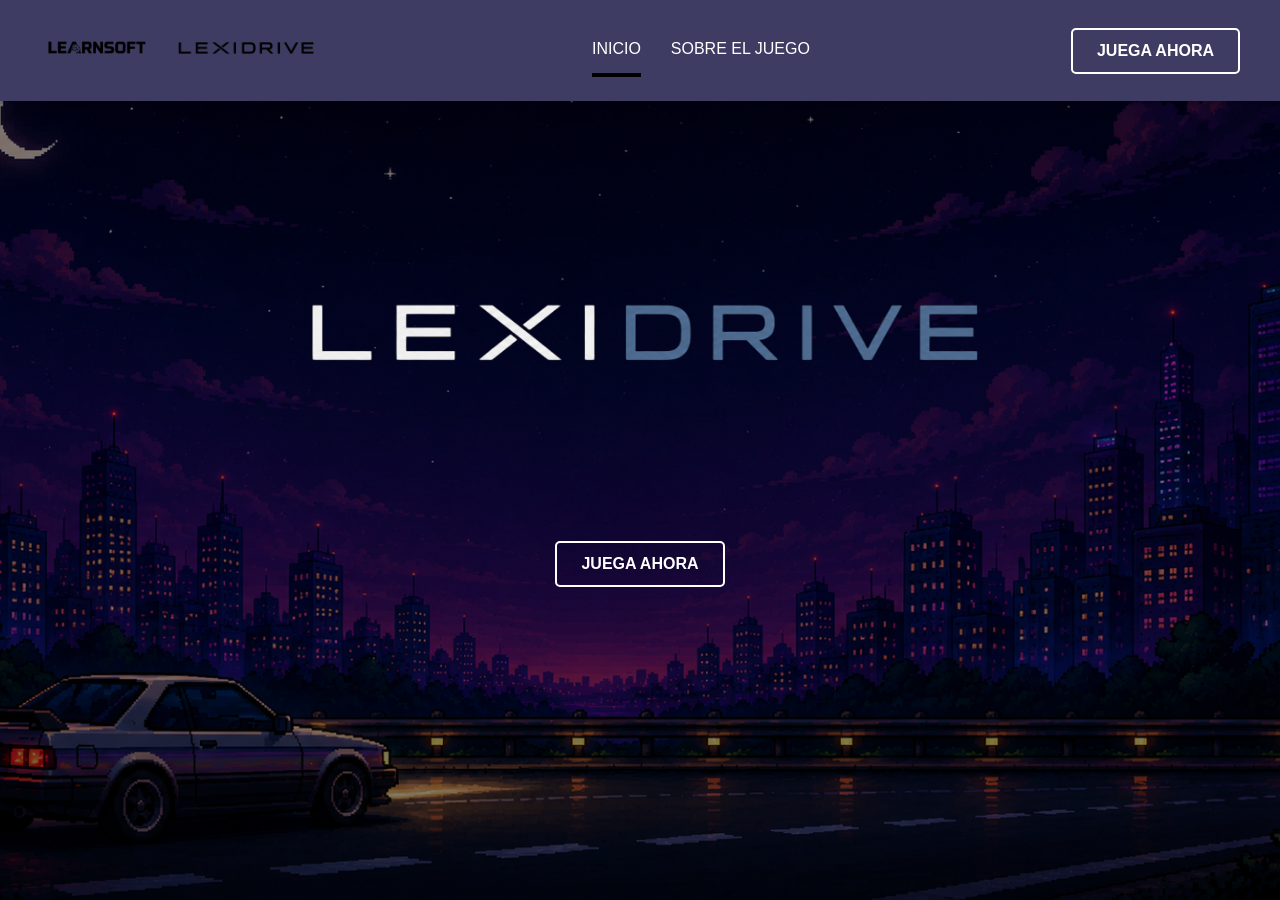
==== index.html @ 69aa59a1 "Add files via upload" ====
<!DOCTYPE html>
<html lang="es">
<head>
  <meta charset="UTF-8">
  <meta name="viewport" content="width=device-width, initial-scale=1.0">
  <title>LexiDrive</title>

  <link rel="stylesheet" href="styles.css">
</head>

<body style="
margin: 0;
height: 100vh;
background-image: linear-gradient(rgba(0,0,0,0.5),rgba(0,0,0,0.5)), url('Imagenes/fondo ld 1.png');
background-size: cover;
background-position: center;
background-attachment: fixed;
">


  <nav class="navbar">

    <a href="#" class="logo">
<img src="Imagenes/LS logo 1.png" alt="Logo IWGA" style="height:75px; width:auto;">
<img src="Imagenes/LD logo 3.png" alt="Logo WTM" style="height:75px; width:auto;">
</a>

    <ul class="nav-links">
      <li> <a href="index.html" class="active-link">INICIO</a></li>
      <li><a href="game.html">SOBRE EL JUEGO</a> </li>
      <!--<li><a href="help.html">AYUDA</a></li>-->
    </ul>

    <div class="nav-right">
      </li><a href="https://learnsoft.itch.io/lexidrive" class="btn">Juega ahora</a>
    </div>
  </nav>


<section class="home">
    <div class="content">
    <div class="logos">
      <img src="Imagenes/logo ld 1 s.png" alt="Logo 1">
    </div>


    <div class="buttons">
      <a href="https://learnsoft.itch.io/lexidrive" class="btn">Juega ahora</a>
    </div>
  </div>
  </section> 

</body>
</html>
---- styles.css ----
* {
  margin: 0;
  padding: 0;
  box-sizing: border-box;
}

body {
  font-family: Arial, sans-serif;
  background-color: #0b0c10;
  color: white;
}

.navbar {
  display: flex;
  justify-content: space-between;
  align-items: center;
  background-color: #3F3C64;
  padding: 10px 40px;
  box-shadow: 0 2px 5px rgba(0,0,0,0.3);
}

.logo {
  font-size: 1.5rem;
  color: #3F3C64;
  font-weight: bold;
  letter-spacing: 1px;
}



.nav-links {
  display: flex;
  gap: 30px;
  list-style: none;
}

.nav-links a {
  text-decoration: none;
  color: rgb(0, 0, 0);
  font-weight: 500;
  transition: color 0.3s;
}

.nav-links a:hover {
  color: #000000;
}

.nav-right {
  display: flex;
  align-items: center;
  gap: 20px;
}

.btn {
  background-color: #ffffff;
  color: rgb(0, 0, 0);
  border: none;
  padding: 8px 16px;
  border-radius: 5px;
  cursor: pointer;
  font-weight: 600;
  transition: background 0.3s;
}

.btn:hover {
  background-color: #000000;
}

.nav-links a {
    color: white;
    text-decoration: none;
    padding: 15px 0;
    display: block;
    border-bottom: 4px solid transparent; 
}

.nav-links a.active-link {
    border-bottom: 4px solid #000000;
}

.nav-links a:hover {
    border-bottom: 4px solid #000000; 
}

.content {
  
  padding: 40px;
  border-radius: 10px;
  max-width: 600px;
  margin: auto;
  text-align: center;
  color: white;
  font-family: Arial, sans-serif;
}

.logos {
  display: flex;
  justify-content: center;
  gap: 20px;
  margin-bottom: 20px;
}

.logos img {
  height: 380px;
}

.content h1 {
  font-size: 2.0em;
  margin-bottom: 20px;
}


.buttons {
  display: flex;
  justify-content: center;
  gap: 15px;
}

.btn {
  background: transparent;
  border: 2px solid white;
  padding: 12px 24px;
  color: white;
  text-decoration: none;
  text-transform: uppercase;
  font-weight: bold;
  border-radius: 5px;
  transition: all 0.3s;
}

.btn:hover {
  background: white;
  color: black;
}
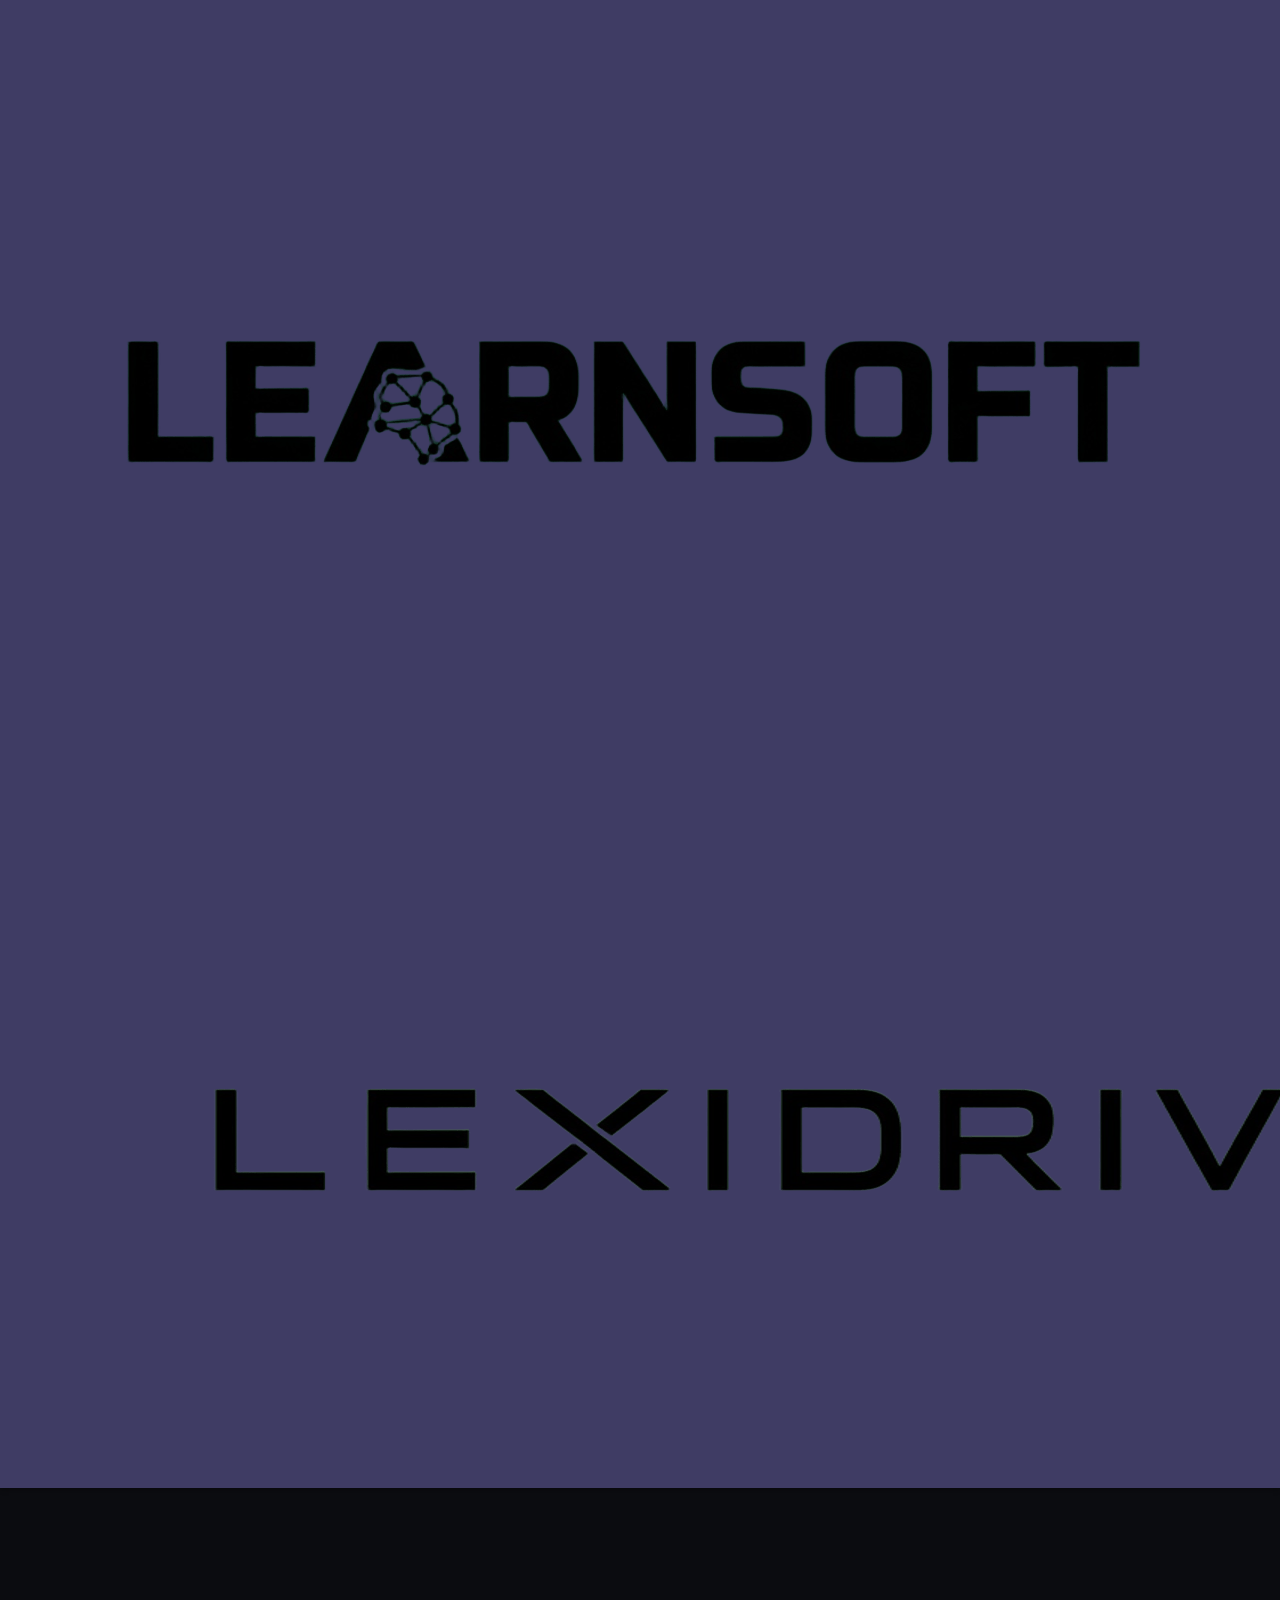
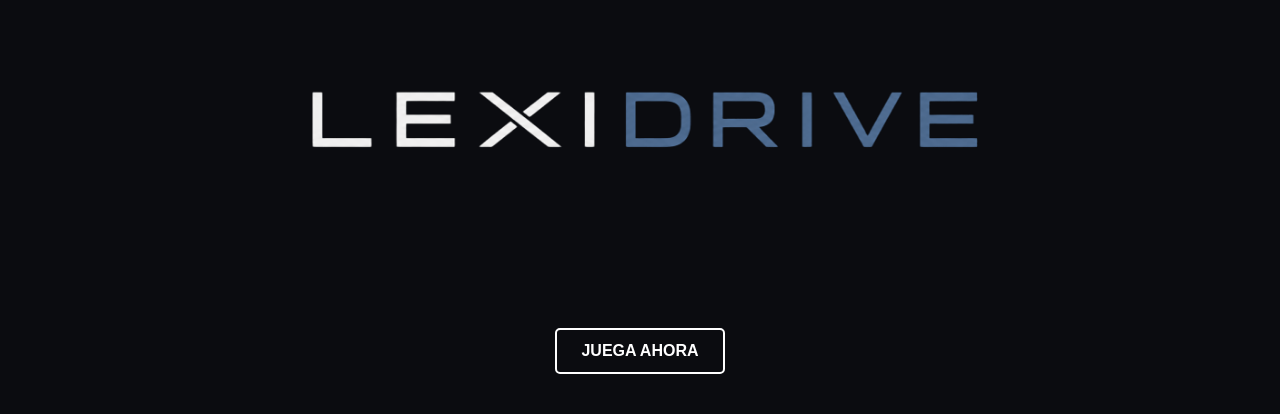
==== commit 3a8a686d: "Refactor index.html structure and content" ====
--- a/index.html
+++ b/index.html
@@ -4,51 +4,36 @@
   <meta charset="UTF-8">
   <meta name="viewport" content="width=device-width, initial-scale=1.0">
   <title>LexiDrive</title>
-
   <link rel="stylesheet" href="styles.css">
 </head>
-
-<body style="
-margin: 0;
-height: 100vh;
-background-image: linear-gradient(rgba(0,0,0,0.5),rgba(0,0,0,0.5)), url('Imagenes/fondo ld 1.png');
-background-size: cover;
-background-position: center;
-background-attachment: fixed;
-">
-
+<body>
 
   <nav class="navbar">
-
-    <a href="#" class="logo">
-<img src="Imagenes/LS logo 1.png" alt="Logo IWGA" style="height:75px; width:auto;">
-<img src="Imagenes/LD logo 3.png" alt="Logo WTM" style="height:75px; width:auto;">
-</a>
+    <a href="index.html" class="logo">
+      <img src="Imagenes/LS logo 1.png" alt="LearnSoft">
+      <img src="Imagenes/LD logo 3.png" alt="LexiDrive">
+    </a>
 
     <ul class="nav-links">
-      <li> <a href="index.html" class="active-link">INICIO</a></li>
-      <li><a href="game.html">SOBRE EL JUEGO</a> </li>
-      <!--<li><a href="help.html">AYUDA</a></li>-->
+      <li><a href="index.html" class="active-link">INICIO</a></li>
+      <li><a href="game.html">SOBRE EL JUEGO</a></li>
     </ul>
 
     <div class="nav-right">
-      </li><a href="https://learnsoft.itch.io/lexidrive" class="btn">Juega ahora</a>
+      <a href="https://learnsoft.itch.io/lexidrive" class="btn">Juega ahora</a>
     </div>
   </nav>
 
-
-<section class="home">
+  <section class="home">
     <div class="content">
-    <div class="logos">
-      <img src="Imagenes/logo ld 1 s.png" alt="Logo 1">
+      <div class="logos">
+        <img src="Imagenes/logo ld 1 s.png" alt="LexiDrive">
+      </div>
+      <div class="buttons">
+        <a href="https://learnsoft.itch.io/lexidrive" class="btn">Juega ahora</a>
+      </div>
     </div>
-
-
-    <div class="buttons">
-      <a href="https://learnsoft.itch.io/lexidrive" class="btn">Juega ahora</a>
-    </div>
-  </div>
-  </section> 
+  </section>
 
 </body>
-</html>+</html>
